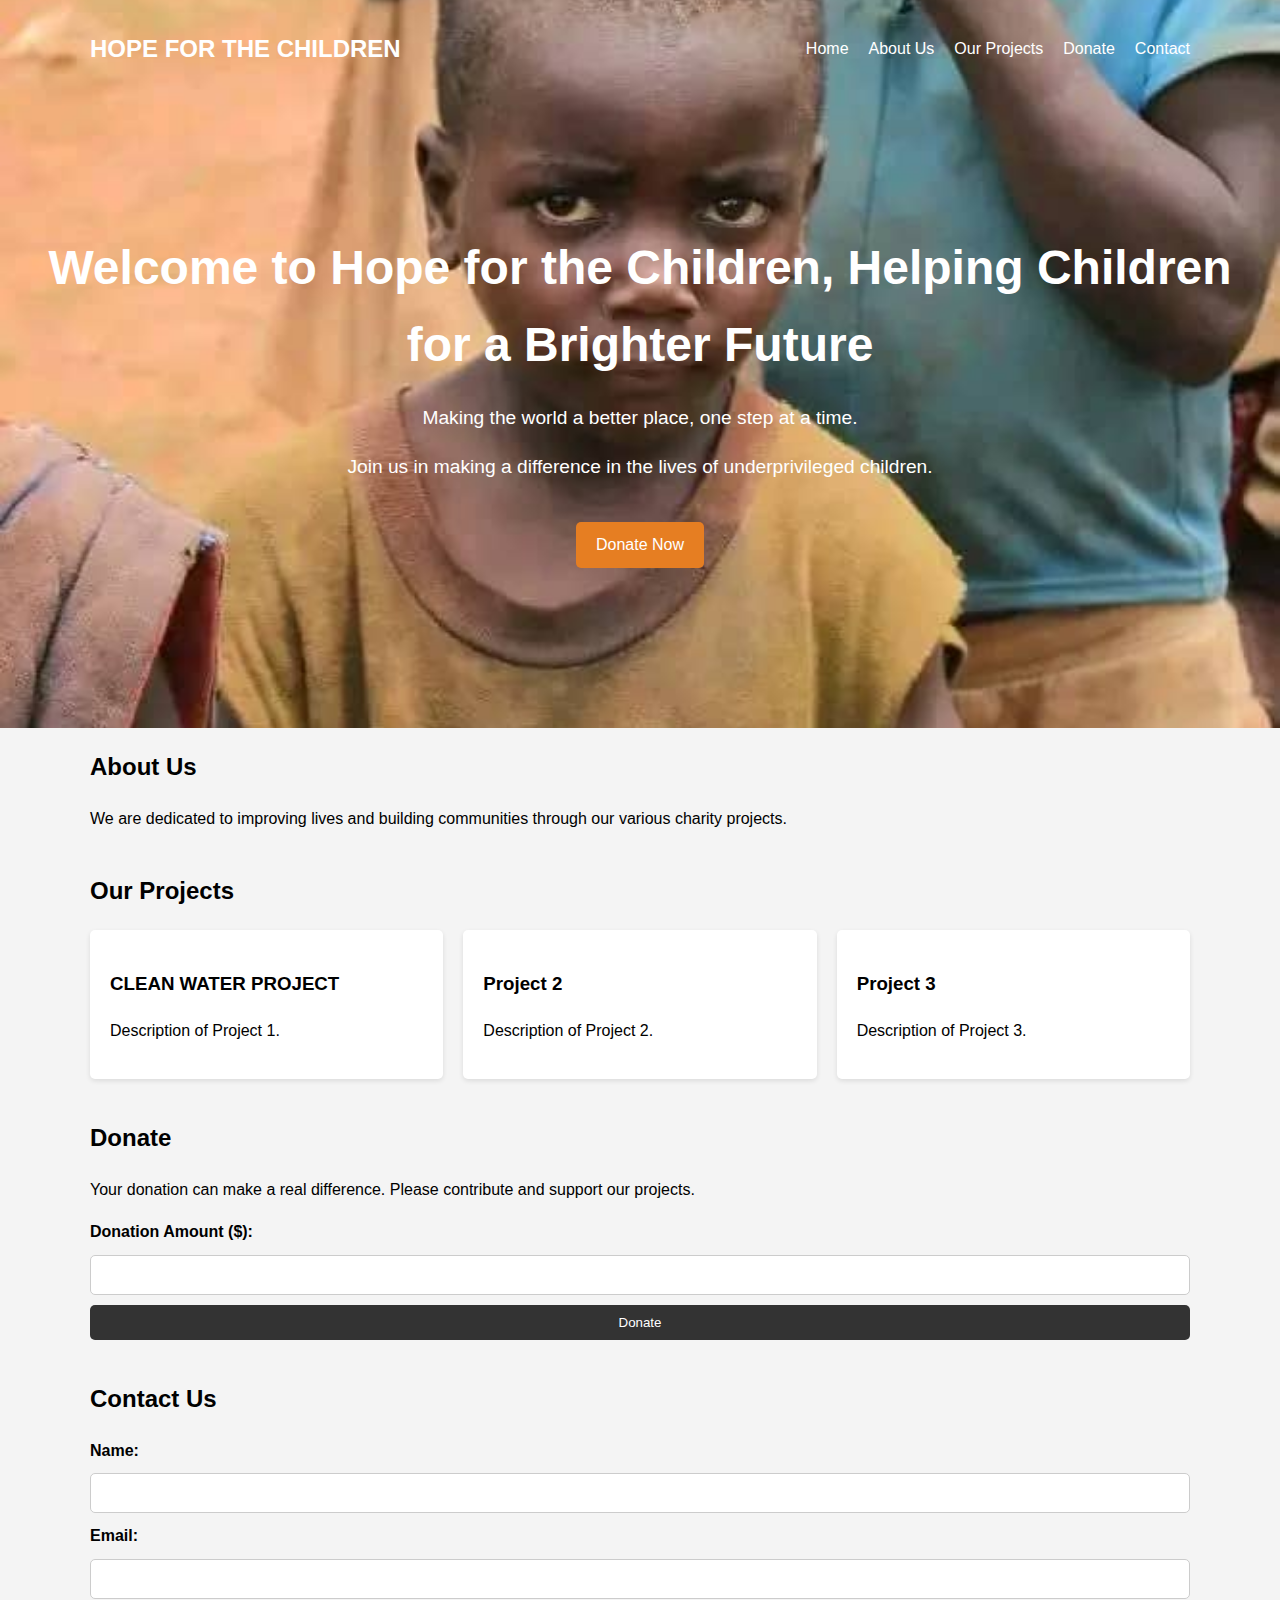
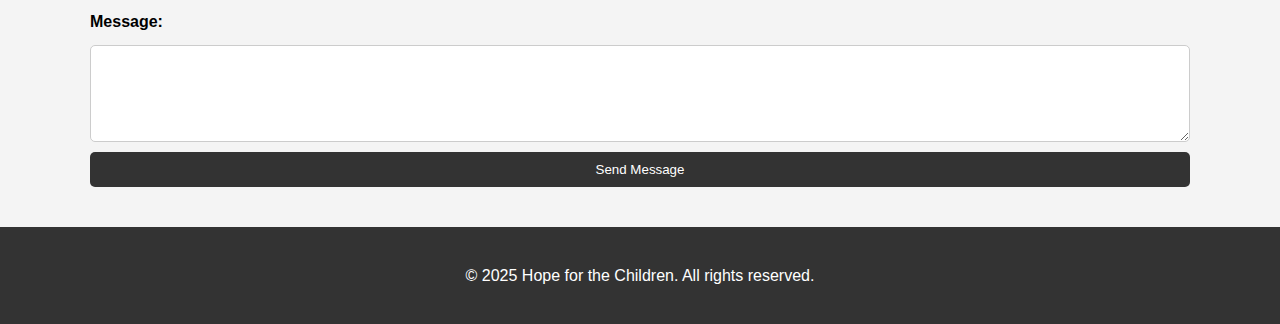
==== index.html @ 5481f8a5 "initial plan of the website layout" ====
<!DOCTYPE html>
<html lang="en">
<head>
  <meta charset="UTF-8" />
  <meta name="viewport" content="width=device-width, initial-scale=1.0" />
  <title> Hope for the Children</title>
  <link rel="stylesheet" href="style.css" />
</head>
<body>
  <header>
    <nav>
      <div class="logo"> HOPE FOR THE CHILDREN</div>
      <ul>
        <li><a href="#home">Home</a></li>
        <li><a href="#about">About Us</a></li>
        <li><a href="#projects">Our Projects</a></li>
        <li><a href="#donate">Donate</a></li>
        <li><a href="#contact">Contact</a></li>
      </ul>
    </nav>
    <section id="home" class="hero">
      <h1>Welcome to Hope for the Children, Helping Children for a Brighter Future</h1>
      <p>Making the world a better place, one step at a time.</p>
      <p>  Join us in making a difference in the lives of underprivileged children.</p>
      <a href="#donate" class="btn">Donate Now</a>
    </section>
  </header>

  <main>
    <section id="about">
      <h2>About Us</h2>
      <p>
        We are dedicated to improving lives and building communities through our various charity projects.
      </p>
    </section>

    <section id="projects">
      <h2>Our Projects</h2>
      <div class="project-container">
        <div class="project">
          <h3> CLEAN WATER PROJECT</h3>
          <p>Description of Project 1.</p>
        </div>
        <div class="project">
          <h3>Project 2</h3>
          <p>Description of Project 2.</p>
        </div>
        <div class="project">
          <h3>Project 3</h3>
          <p>Description of Project 3.</p>
        </div>
      </div>
    </section>

    <section id="donate">
      <h2>Donate</h2>
      <p>
        Your donation can make a real difference. Please contribute and support our projects.
      </p>
      <!-- Replace the form action URL with your preferred form handling service (like Formspree or your own backend) -->
      <form action="https://formspree.io/f/yourformid" method="POST">
        <label for="donation-amount">Donation Amount ($):</label>
        <input type="number" id="donation-amount" name="donation-amount" required />
        <button type="submit">Donate</button>
      </form>
    </section>

    <section id="contact">
      <h2>Contact Us</h2>
      <!-- Replace the form action URL with your preferred form handling service -->
      <form action="https://formspree.io/f/yourformid" method="POST">
        <label for="name">Name:</label>
        <input type="text" id="name" name="name" required />

        <label for="email">Email:</label>
        <input type="email" id="email" name="email" required />

        <label for="message">Message:</label>
        <textarea id="message" name="message" rows="5" required></textarea>

        <button type="submit">Send Message</button>
      </form>
    </section>
  </main>

  <footer>
    <p>&copy; 2025 Hope for the Children. All rights reserved.</p>
  </footer>
  <script src="script.js"></script>
</body>
</html>
---- style.css ----
/* General Styles */
body {
    margin: 0;
    font-family: Arial, sans-serif;
    line-height: 1.6;
    background: #f4f4f4;
  }
  
  /* Header & Navigation */
  header {
  
    background-image: url(images/IMG-20250301-WA0016.jpg);
    background-size:cover;
    background-position: center;
    background-attachment: fixed;
    background-repeat: no-repeat;
    backface-visibility:inherit;

    color: #fff;
    padding-bottom: 20px;
  }
  
  
  
  nav {
    display: flex;
    justify-content: space-between;
    align-items: center;
    max-width: 1100px;
    margin: 0 auto;
    padding: 20px;
  }
  
  nav .logo {
    font-size: 1.5em;
    font-weight: bold;
  }
  
  nav ul {
    list-style: none;
    display: flex;
  }
  
  nav ul li {
    margin-left: 20px;
  }
  
  nav ul li a {
    color: #fff;
    text-decoration: none;
  }
  
  /* Hero Section */
  .hero {
    text-align: center;
    padding: 100px 20px;
    background: url('charity-bg.jpg') no-repeat center center/cover;
  }
  
  .hero h1 {
    font-size: 3em;
    margin-bottom: 10px;
  }
  
  .hero p {
    font-size: 1.2em;
  }
  
  .btn {
    display: inline-block;
    padding: 10px 20px;
    background: #e67e22;
    color: #fff;
    text-decoration: none;
    border-radius: 5px;
    margin-top: 20px;
  }
  
  /* Main Content */
  main {
    max-width: 1100px;
    margin: 20px auto;
    padding: 0 20px;
  }
  
  section {
    margin-bottom: 40px;
  }
  
  .project-container {
    display: flex;
    gap: 20px;
    flex-wrap: wrap;
  }
  
  .project {
    background: #fff;
    padding: 20px;
    border-radius: 5px;
    flex: 1;
    min-width: 250px;
    box-shadow: 0 2px 5px rgba(0, 0, 0, 0.1);
  }
  
  /* Forms */
  form {
    display: flex;
    flex-direction: column;
    gap: 10px;
  }
  
  form label {
    font-weight: bold;
  }
  
  form input,
  form textarea {
    padding: 10px;
    border: 1px solid #ccc;
    border-radius: 5px;
    font-size: 1em;
  }
  
  form button {
    padding: 10px;
    border: none;
    background: #333;
    color: #fff;
    border-radius: 5px;
    cursor: pointer;
  }
  
  /* Footer */
  footer {
    text-align: center;
    background: #333;
    color: #fff;
    padding: 20px;
  }
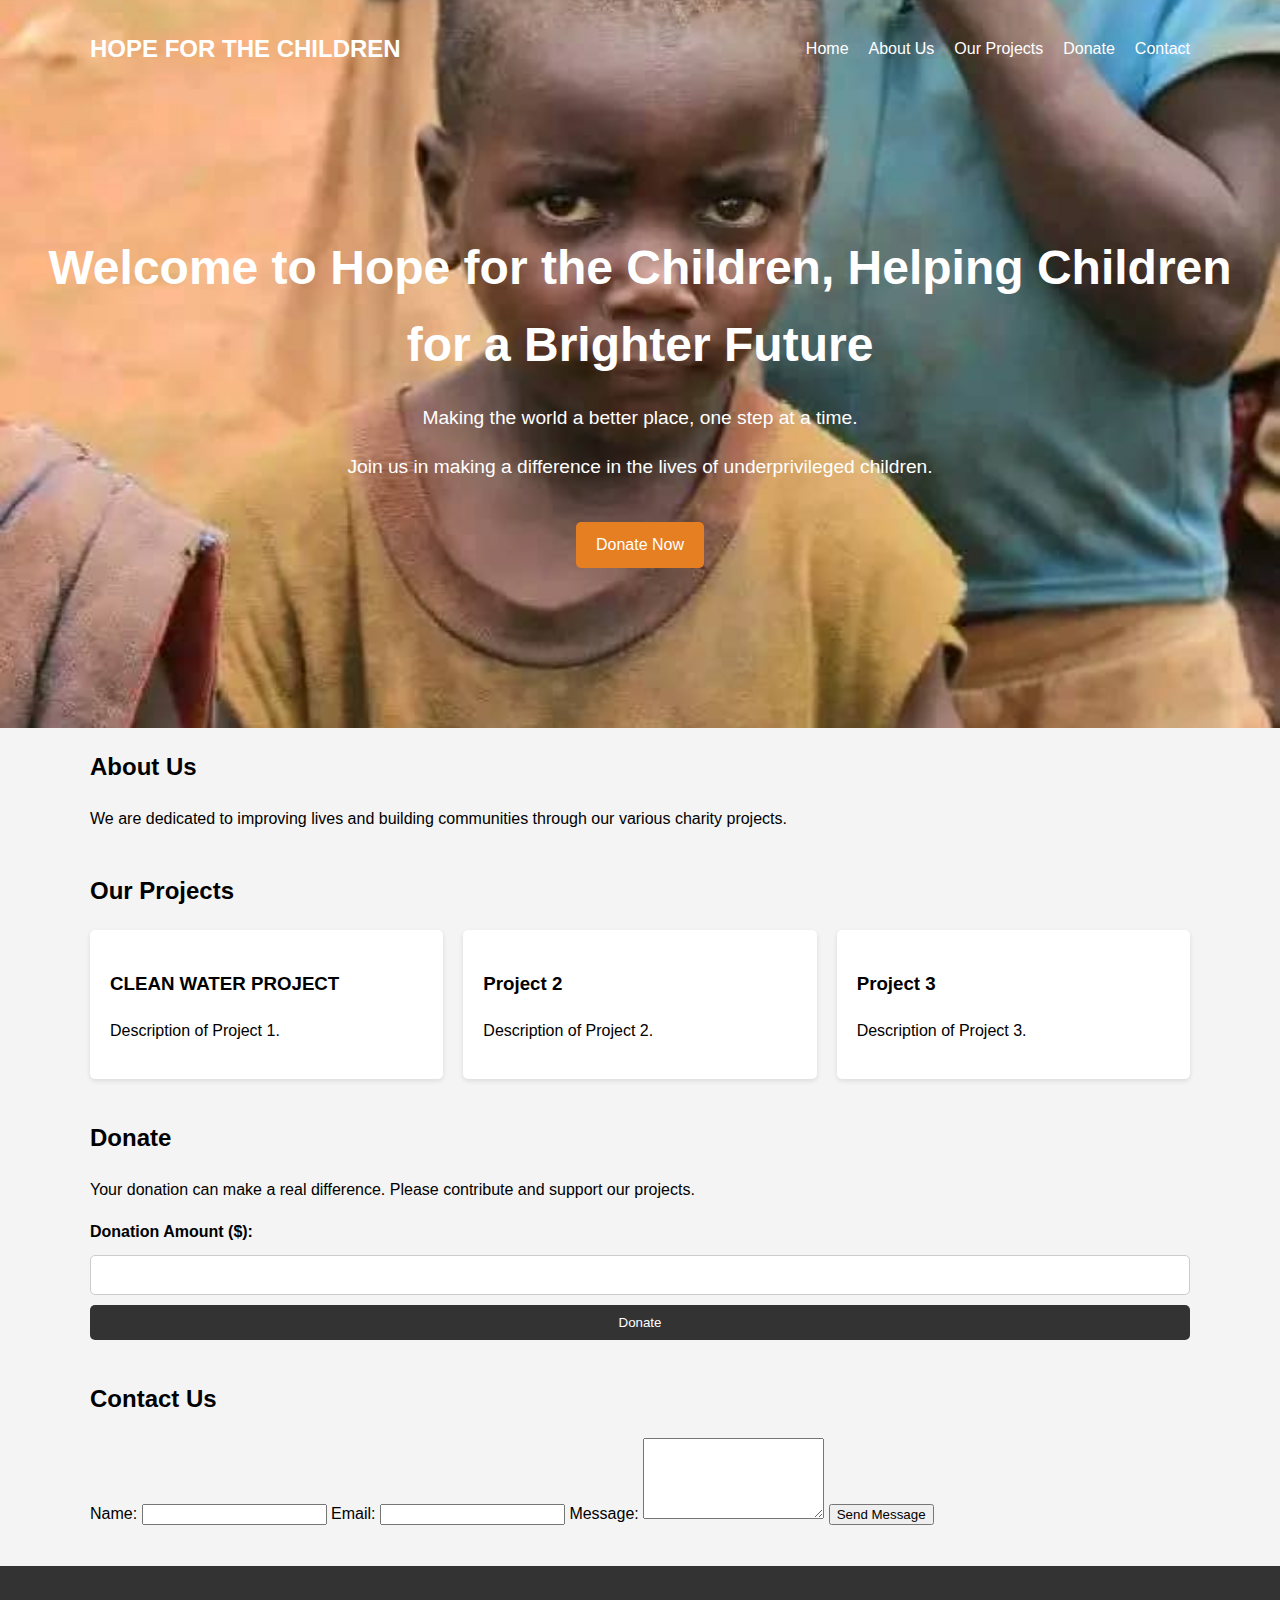
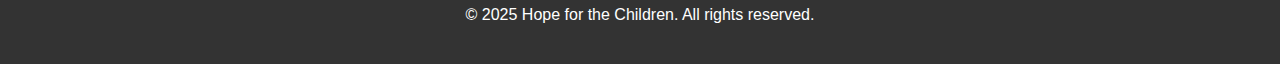
==== commit de221ec5: "added mailto" ====
--- a/index.html
+++ b/index.html
@@ -68,7 +68,8 @@
     <section id="contact">
       <h2>Contact Us</h2>
       <!-- Replace the form action URL with your preferred form handling service -->
-      <form action="https://formspree.io/f/yourformid" method="POST">
+      <!--<form action="https://formspree.io/f/yourformid" method="POST">-->
+        <form action="mailto:marcelofury13579@gmail.com" method="POST" enctype="text/plain"></form>
         <label for="name">Name:</label>
         <input type="text" id="name" name="name" required />
 
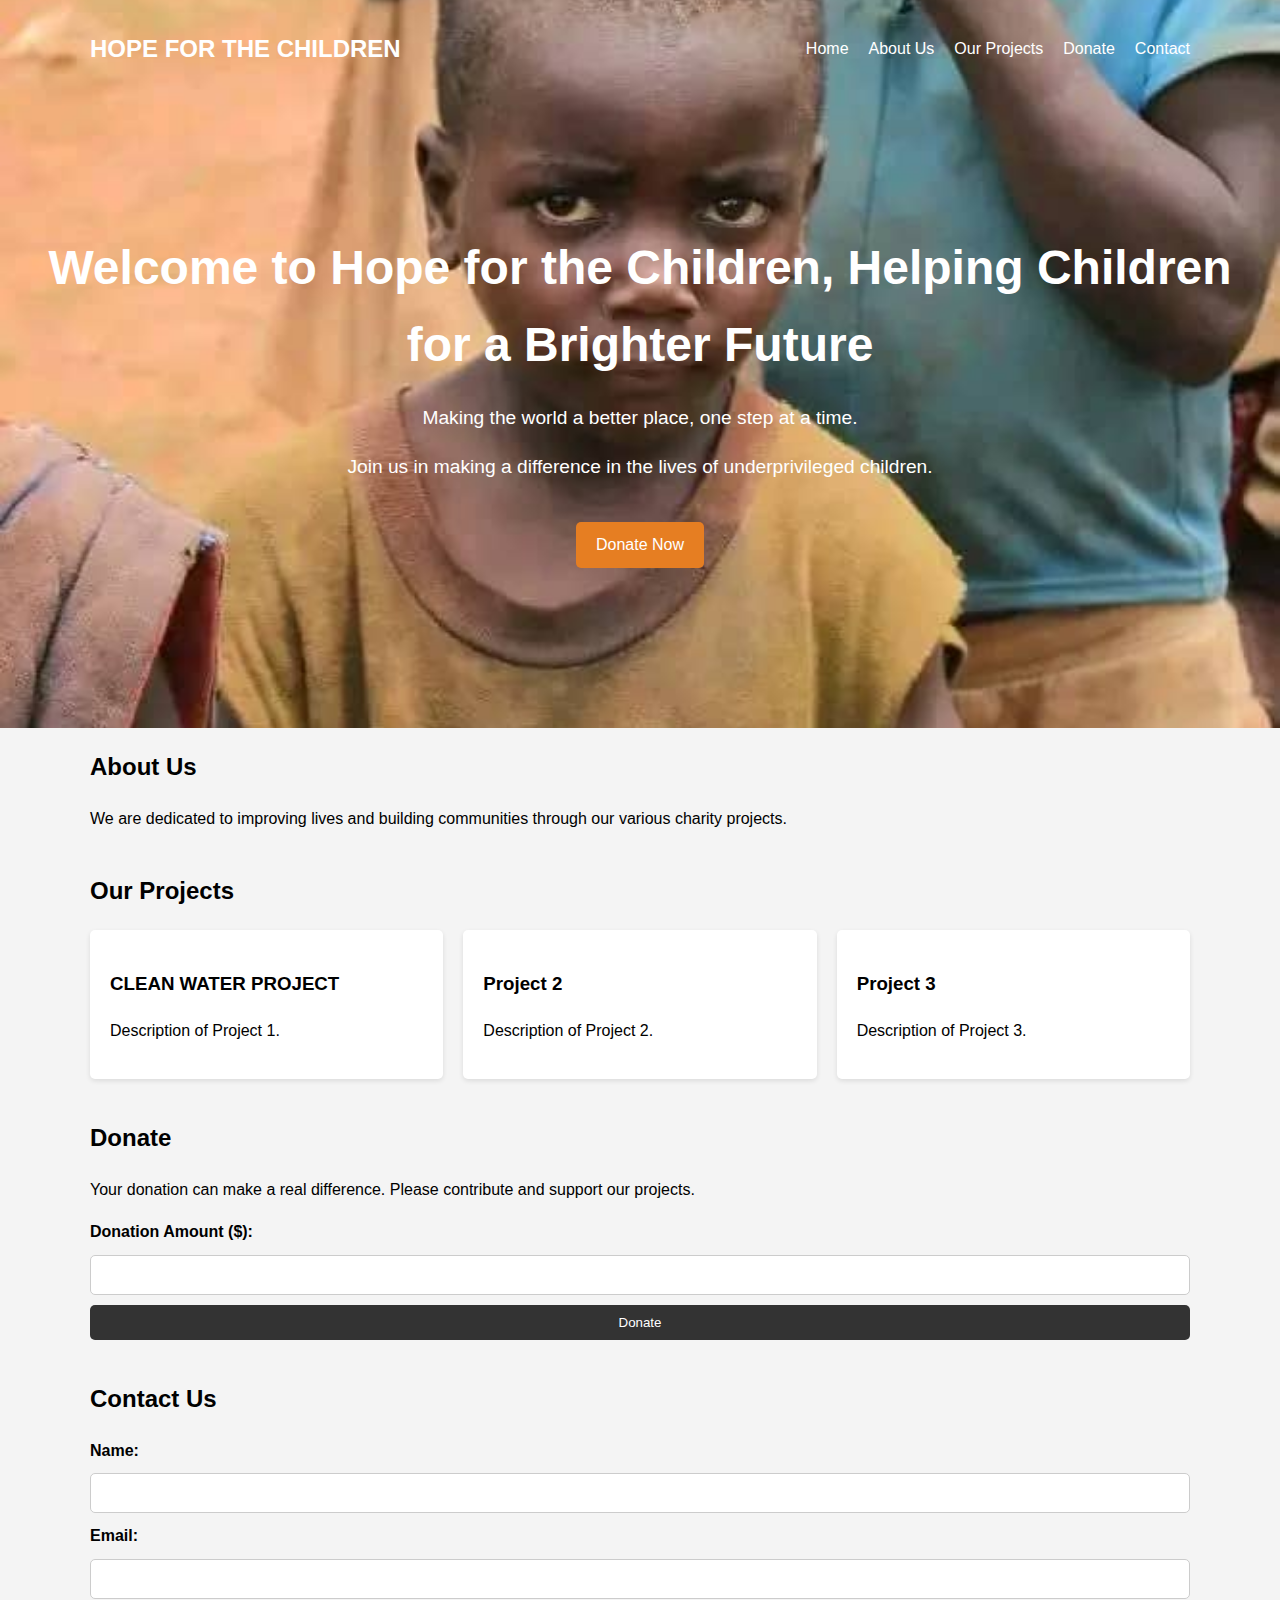
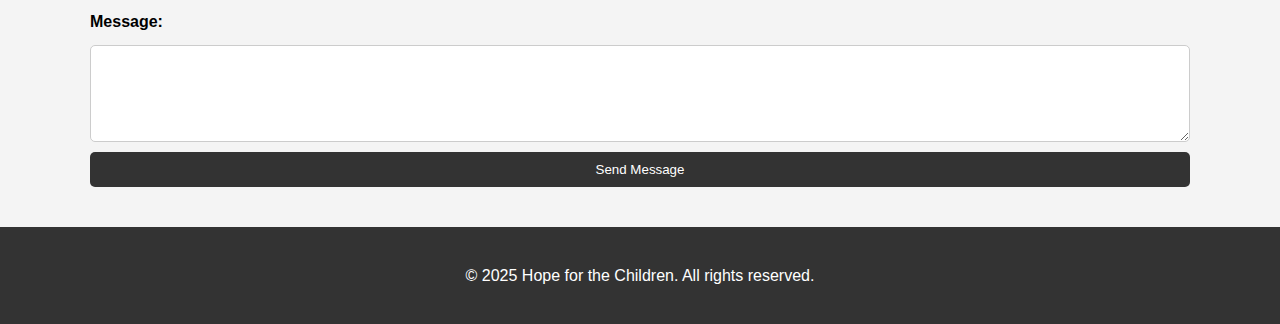
==== commit ee12faf6: "added form ids" ====
--- a/index.html
+++ b/index.html
@@ -58,7 +58,7 @@
         Your donation can make a real difference. Please contribute and support our projects.
       </p>
       <!-- Replace the form action URL with your preferred form handling service (like Formspree or your own backend) -->
-      <form action="https://formspree.io/f/yourformid" method="POST">
+      <form action="https://formspree.io/f/donation-amount" method="POST">
         <label for="donation-amount">Donation Amount ($):</label>
         <input type="number" id="donation-amount" name="donation-amount" required />
         <button type="submit">Donate</button>
@@ -68,8 +68,8 @@
     <section id="contact">
       <h2>Contact Us</h2>
       <!-- Replace the form action URL with your preferred form handling service -->
-      <!--<form action="https://formspree.io/f/yourformid" method="POST">-->
-        <form action="mailto:marcelofury13579@gmail.com" method="POST" enctype="text/plain"></form>
+      <form action="https://formspree.io/f/contact" method="POST">
+    
         <label for="name">Name:</label>
         <input type="text" id="name" name="name" required />
 
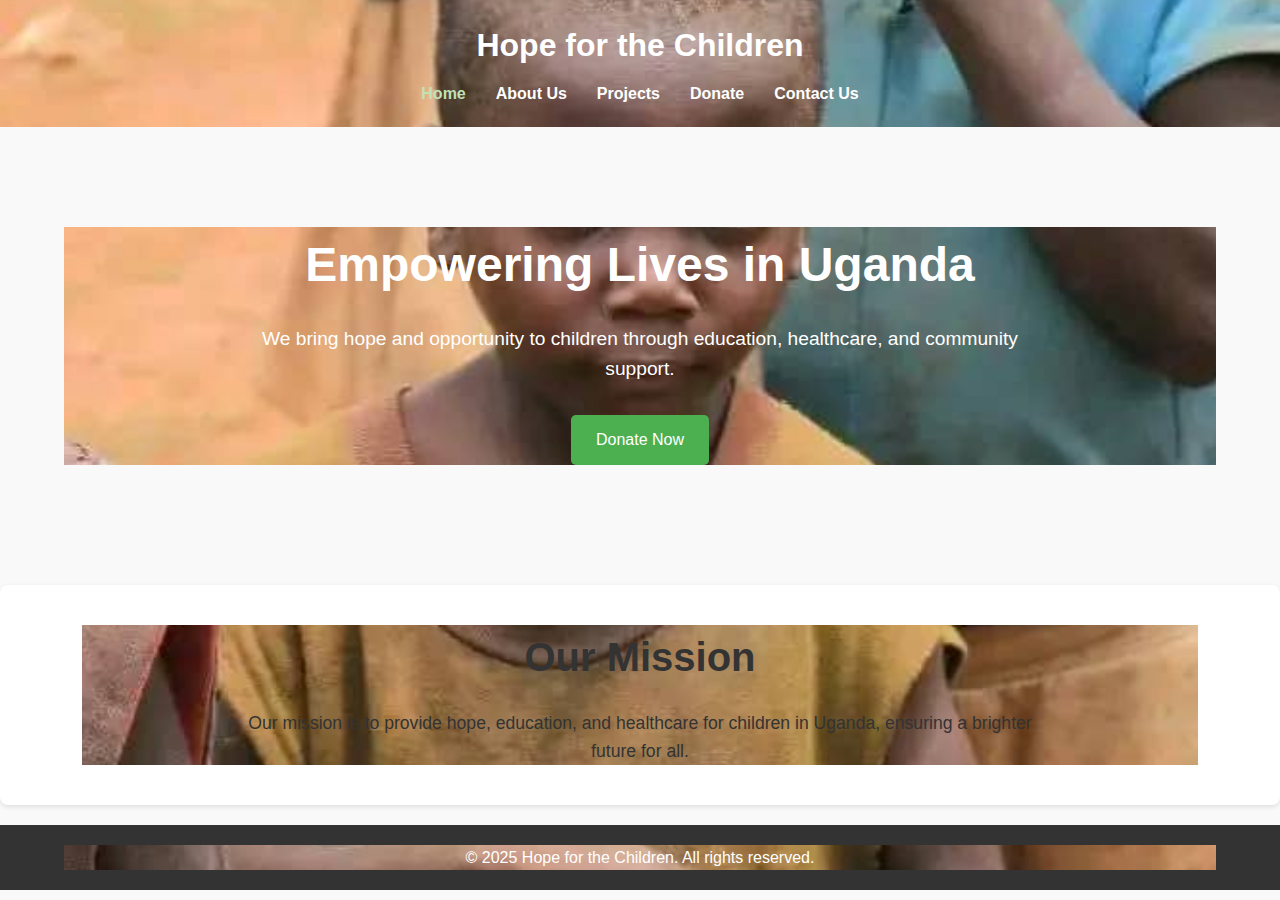
==== commit 9cfd3fbf: "added new page" ====
--- a/index.html
+++ b/index.html
@@ -1,92 +1,46 @@
 <!DOCTYPE html>
 <html lang="en">
 <head>
-  <meta charset="UTF-8" />
-  <meta name="viewport" content="width=device-width, initial-scale=1.0" />
-  <title> Hope for the Children</title>
-  <link rel="stylesheet" href="style.css" />
+  <meta charset="UTF-8">
+  <meta name="viewport" content="width=device-width, initial-scale=1">
+  <title>Hope for the Children - Home</title>
+  <link rel="stylesheet" href="style.css">
 </head>
 <body>
   <header>
-    <nav>
-      <div class="logo"> HOPE FOR THE CHILDREN</div>
-      <ul>
-        <li><a href="#home">Home</a></li>
-        <li><a href="#about">About Us</a></li>
-        <li><a href="#projects">Our Projects</a></li>
-        <li><a href="#donate">Donate</a></li>
-        <li><a href="#contact">Contact</a></li>
-      </ul>
-    </nav>
-    <section id="home" class="hero">
-      <h1>Welcome to Hope for the Children, Helping Children for a Brighter Future</h1>
-      <p>Making the world a better place, one step at a time.</p>
-      <p>  Join us in making a difference in the lives of underprivileged children.</p>
-      <a href="#donate" class="btn">Donate Now</a>
-    </section>
+    <div class="container header-container">
+      <h1>Hope for the Children</h1>
+      <nav>
+        <ul>
+          <li><a href="index.html" class="active">Home</a></li>
+          <li><a href="about.html">About Us</a></li>
+          <li><a href="projects.html">Projects</a></li>
+          <li><a href="donate.html">Donate</a></li>
+          <li><a href="contact.html">Contact Us</a></li>
+        </ul>
+      </nav>
+    </div>
   </header>
-
-  <main>
-    <section id="about">
-      <h2>About Us</h2>
-      <p>
-        We are dedicated to improving lives and building communities through our various charity projects.
-      </p>
-    </section>
-
-    <section id="projects">
-      <h2>Our Projects</h2>
-      <div class="project-container">
-        <div class="project">
-          <h3> CLEAN WATER PROJECT</h3>
-          <p>Description of Project 1.</p>
-        </div>
-        <div class="project">
-          <h3>Project 2</h3>
-          <p>Description of Project 2.</p>
-        </div>
-        <div class="project">
-          <h3>Project 3</h3>
-          <p>Description of Project 3.</p>
-        </div>
-      </div>
-    </section>
-
-    <section id="donate">
-      <h2>Donate</h2>
-      <p>
-        Your donation can make a real difference. Please contribute and support our projects.
-      </p>
-      <!-- Replace the form action URL with your preferred form handling service (like Formspree or your own backend) -->
-      <form action="https://formspree.io/f/donation-amount" method="POST">
-        <label for="donation-amount">Donation Amount ($):</label>
-        <input type="number" id="donation-amount" name="donation-amount" required />
-        <button type="submit">Donate</button>
-      </form>
-    </section>
-
-    <section id="contact">
-      <h2>Contact Us</h2>
-      <!-- Replace the form action URL with your preferred form handling service -->
-      <form action="https://formspree.io/f/contact" method="POST">
-    
-        <label for="name">Name:</label>
-        <input type="text" id="name" name="name" required />
-
-        <label for="email">Email:</label>
-        <input type="email" id="email" name="email" required />
-
-        <label for="message">Message:</label>
-        <textarea id="message" name="message" rows="5" required></textarea>
-
-        <button type="submit">Send Message</button>
-      </form>
-    </section>
-  </main>
-
+  
+  <section class="hero">
+    <div class="container">
+      <h2>Empowering Lives in Uganda</h2>
+      <p>We bring hope and opportunity to children through education, healthcare, and community support.</p>
+      <a class="btn" href="donate.html">Donate Now</a>
+    </div>
+  </section>
+  
+  <section class="intro">
+    <div class="container">
+      <h3>Our Mission</h3>
+      <p>Our mission is to provide hope, education, and healthcare for children in Uganda, ensuring a brighter future for all.</p>
+    </div>
+  </section>
+  
   <footer>
-    <p>&copy; 2025 Hope for the Children. All rights reserved.</p>
+    <div class="container">
+      <p>&copy; 2025 Hope for the Children. All rights reserved.</p>
+    </div>
   </footer>
-  <script src="script.js"></script>
 </body>
-</html>+</html>
--- a/style.css
+++ b/style.css
@@ -1,139 +1,195 @@
-/* General Styles */
-body {
+/* Reset and Global Styles */
+* {
     margin: 0;
-    font-family: Arial, sans-serif;
-    line-height: 1.6;
-    background: #f4f4f4;
+    padding: 0;
+    box-sizing: border-box;
   }
   
-  /* Header & Navigation */
-  header {
+  body {
+    font-family: 'Segoe UI', Tahoma, Geneva, Verdana, sans-serif;
+    line-height: 1.6;
+    background: #f9f9f9;
+    color: #333;
+  }
   
+  /* Container */
+  .container {
+
     background-image: url(images/IMG-20250301-WA0016.jpg);
     background-size:cover;
     background-position: center;
     background-attachment: fixed;
     background-repeat: no-repeat;
     backface-visibility:inherit;
-
-    color: #fff;
-    padding-bottom: 20px;
+    width: 90%;
+    max-width: 1200px;
+    margin: auto;
   }
   
-  
-  
-  nav {
+  /* Header & Navigation */
+  header {
+    background: #4CAF50;
+    background-image: url(images/IMG-20250301-WA0016.jpg);
+    background-size:cover;
+    background-position: center;
+    background-attachment: fixed;
+    background-repeat: no-repeat;
+    backface-visibility:inherit;
+    color: #fff;
+    padding: 20px 0;
+  }
+  .header-container h1 {
+    text-align: center;
+    margin-bottom: 10px;
+  }
+  header nav ul {
+    list-style: none;
     display: flex;
-    justify-content: space-between;
-    align-items: center;
-    max-width: 1100px;
-    margin: 0 auto;
-    padding: 20px;
+    justify-content: center;
+    flex-wrap: wrap;
+  }
+  header nav ul li {
+    margin: 0 15px;
+  }
+  header nav ul li a {
+    color: #fff;
+    text-decoration: none;
+    font-weight: bold;
+    padding: 5px 0;
+    transition: color 0.3s ease;
+  }
+  header nav ul li a:hover,
+  header nav ul li a.active {
+    color: #c1e2b3;
   }
   
-  nav .logo {
-    font-size: 1.5em;
+  /* Hero Section (Home Page) */
+  .hero {
+    background: url('hero-image.jpg') center center/cover no-repeat;
+    padding: 100px 0;
+    color: #fff;
+    text-align: center;
+  }
+  .hero h2 {
+    font-size: 3rem;
+    margin-bottom: 20px;
+  }
+  .hero p {
+    font-size: 1.2rem;
+    margin-bottom: 30px;
+  }
+  
+  /* Section Titles and Paragraphs */
+  section {
+    padding: 60px 0;
+  }
+  section h2,
+  section h3 {
+    text-align: center;
+    margin-bottom: 20px;
+    font-size: 2.5rem;
+  }
+  section p {
+    text-align: center;
+    max-width: 800px;
+    margin: auto;
+    font-size: 1.1rem;
+  }
+  
+  /* Button Styles */
+  .btn {
+    background: #4CAF50;
+    color: #fff;
+    padding: 12px 25px;
+    text-decoration: none;
+    border-radius: 5px;
+    transition: background 0.3s ease;
+    display: inline-block;
+  }
+  .btn:hover {
+    background: #3e8e41;
+  }
+  
+  /* About, Donate, and Projects Specific Sections */
+  .about, .donate, .contact, .projects, .intro {
+    background: #fff;
+    padding: 40px 20px;
+    border-radius: 8px;
+    margin: 20px auto;
+    box-shadow: 0 2px 5px rgba(0,0,0,0.1);
+  }
+  
+  /* Contact Form Styles */
+  .contact form {
+    max-width: 600px;
+    margin: 20px auto;
+    text-align: left;
+  }
+  .contact form label {
+    display: block;
+    margin: 15px 0 5px;
     font-weight: bold;
   }
-  
-  nav ul {
-    list-style: none;
-    display: flex;
-  }
-  
-  nav ul li {
-    margin-left: 20px;
-  }
-  
-  nav ul li a {
-    color: #fff;
-    text-decoration: none;
-  }
-  
-  /* Hero Section */
-  .hero {
-    text-align: center;
-    padding: 100px 20px;
-    background: url('charity-bg.jpg') no-repeat center center/cover;
-  }
-  
-  .hero h1 {
-    font-size: 3em;
-    margin-bottom: 10px;
-  }
-  
-  .hero p {
-    font-size: 1.2em;
-  }
-  
-  .btn {
-    display: inline-block;
-    padding: 10px 20px;
-    background: #e67e22;
-    color: #fff;
-    text-decoration: none;
-    border-radius: 5px;
-    margin-top: 20px;
-  }
-  
-  /* Main Content */
-  main {
-    max-width: 1100px;
-    margin: 20px auto;
-    padding: 0 20px;
-  }
-  
-  section {
-    margin-bottom: 40px;
-  }
-  
-  .project-container {
-    display: flex;
-    gap: 20px;
-    flex-wrap: wrap;
-  }
-  
-  .project {
-    background: #fff;
-    padding: 20px;
-    border-radius: 5px;
-    flex: 1;
-    min-width: 250px;
-    box-shadow: 0 2px 5px rgba(0, 0, 0, 0.1);
-  }
-  
-  /* Forms */
-  form {
-    display: flex;
-    flex-direction: column;
-    gap: 10px;
-  }
-  
-  form label {
-    font-weight: bold;
-  }
-  
-  form input,
-  form textarea {
+  .contact form input,
+  .contact form textarea {
+    width: 100%;
     padding: 10px;
     border: 1px solid #ccc;
     border-radius: 5px;
-    font-size: 1em;
+  }
+  .contact form textarea {
+    resize: vertical;
+    min-height: 100px;
+  }
+  .contact form button {
+    margin-top: 15px;
+    width: 100%;
+    padding: 12px;
+    border: none;
+    background: #4CAF50;
+    color: #fff;
+    font-size: 1rem;
+    border-radius: 5px;
+    cursor: pointer;
+    transition: background 0.3s ease;
+  }
+  .contact form button:hover {
+    background: #3e8e41;
   }
   
-  form button {
-    padding: 10px;
-    border: none;
-    background: #333;
-    color: #fff;
-    border-radius: 5px;
-    cursor: pointer;
+  /* Donate Options */
+  .donate-options {
+    text-align: center;
+  }
+  .donate-options .btn {
+    margin: 10px;
+  }
+  
+  /* Projects Layout */
+  .project-list {
+    display: flex;
+    flex-wrap: wrap;
+    justify-content: space-around;
+    margin-top: 30px;
+  }
+  .project-item {
+    background: #fff;
+    border-radius: 8px;
+    padding: 20px;
+    margin: 10px;
+    box-shadow: 0 2px 5px rgba(0,0,0,0.1);
+    flex: 1 1 300px;
+    max-width: 300px;
   }
   
   /* Footer */
   footer {
-    text-align: center;
     background: #333;
     color: #fff;
-    padding: 20px;
-  }+    text-align: center;
+    padding: 20px 0;
+  }
+  footer p {
+    margin: 0;
+  }
+  